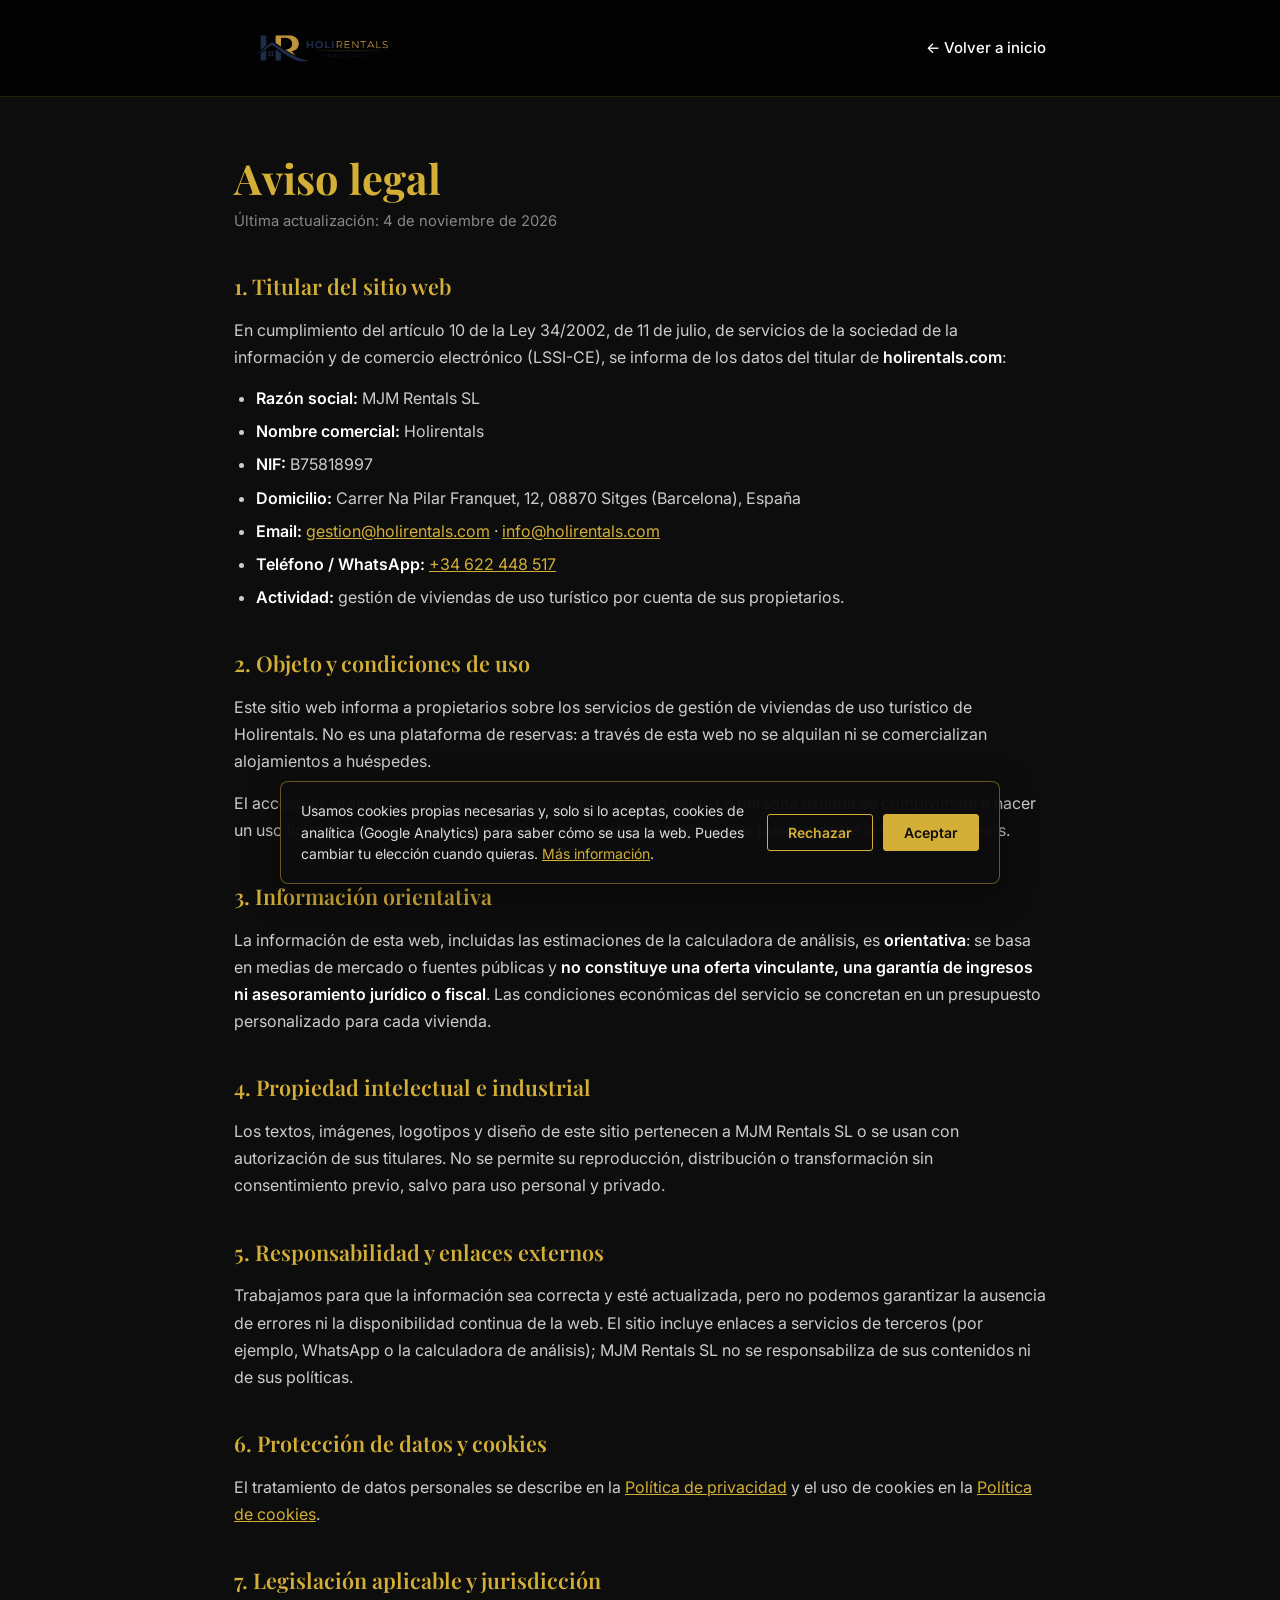
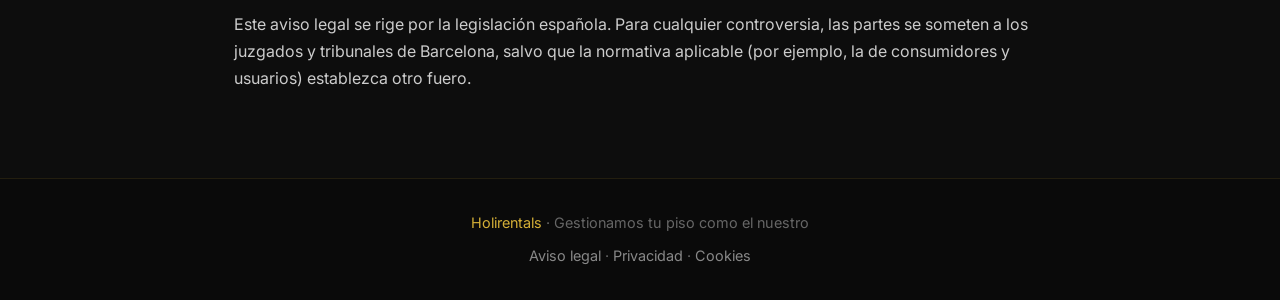
==== aviso-legal/index.html @ 4ffcf336 "W3: aviso legal, privacidad, cookies, banner de consentimiento (Consent Mode v2) y enlaces legales e" ====
<!DOCTYPE html>
<html lang="es">
<head>
<meta charset="UTF-8">
<meta name="viewport" content="width=device-width, initial-scale=1.0">
<title>Aviso legal | Holirentals</title>
<meta name="description" content="Aviso legal de holirentals.com: datos del titular, condiciones de uso y propiedad intelectual.">
<meta name="robots" content="noindex, follow">
<link rel="canonical" href="https://holirentals.com/aviso-legal/">
<link rel="icon" href="/logo.png">
<link href="https://fonts.googleapis.com/css2?family=Inter:wght@400;500;600&family=Playfair+Display:wght@500;600&display=swap" rel="stylesheet">
<link rel="stylesheet" href="/legal.css">
<script src="/consent.js"></script>
</head>
<body>
<header class="top"><div class="wrap top-in">
<a href="/" class="brand"><img src="/logo.png" alt="Holirentals"></a>
<nav><a href="/">← Volver a inicio</a></nav>
</div></header>
<main class="wrap art">
<h1>Aviso legal</h1>
<p class="meta">Última actualización: 4 de noviembre de 2026</p>
<article>
<h2>1. Titular del sitio web</h2>
<p>En cumplimiento del artículo 10 de la Ley 34/2002, de 11 de julio, de servicios de la sociedad de la información y de comercio electrónico (LSSI-CE), se informa de los datos del titular de <strong>holirentals.com</strong>:</p>
<ul>
<li><strong>Razón social:</strong> MJM Rentals SL</li>
<li><strong>Nombre comercial:</strong> Holirentals</li>
<li><strong>NIF:</strong> B75818997</li>
<li><strong>Domicilio:</strong> Carrer Na Pilar Franquet, 12, 08870 Sitges (Barcelona), España</li>
<li><strong>Email:</strong> <a href="mailto:gestion@holirentals.com">gestion@holirentals.com</a> · <a href="mailto:info@holirentals.com">info@holirentals.com</a></li>
<li><strong>Teléfono / WhatsApp:</strong> <a href="tel:+34622448517">+34 622 448 517</a></li>
<li><strong>Actividad:</strong> gestión de viviendas de uso turístico por cuenta de sus propietarios.</li>
</ul>
<h2>2. Objeto y condiciones de uso</h2>
<p>Este sitio web informa a propietarios sobre los servicios de gestión de viviendas de uso turístico de Holirentals. No es una plataforma de reservas: a través de esta web no se alquilan ni se comercializan alojamientos a huéspedes.</p>
<p>El acceso es gratuito y supone la aceptación de este aviso legal. La persona usuaria se compromete a hacer un uso lícito del sitio y de sus contenidos, y a no realizar acciones que puedan dañar la web o a terceros.</p>
<h2>3. Información orientativa</h2>
<p>La información de esta web, incluidas las estimaciones de la calculadora de análisis, es <strong>orientativa</strong>: se basa en medias de mercado o fuentes públicas y <strong>no constituye una oferta vinculante, una garantía de ingresos ni asesoramiento jurídico o fiscal</strong>. Las condiciones económicas del servicio se concretan en un presupuesto personalizado para cada vivienda.</p>
<h2>4. Propiedad intelectual e industrial</h2>
<p>Los textos, imágenes, logotipos y diseño de este sitio pertenecen a MJM Rentals SL o se usan con autorización de sus titulares. No se permite su reproducción, distribución o transformación sin consentimiento previo, salvo para uso personal y privado.</p>
<h2>5. Responsabilidad y enlaces externos</h2>
<p>Trabajamos para que la información sea correcta y esté actualizada, pero no podemos garantizar la ausencia de errores ni la disponibilidad continua de la web. El sitio incluye enlaces a servicios de terceros (por ejemplo, WhatsApp o la calculadora de análisis); MJM Rentals SL no se responsabiliza de sus contenidos ni de sus políticas.</p>
<h2>6. Protección de datos y cookies</h2>
<p>El tratamiento de datos personales se describe en la <a href="/privacidad/">Política de privacidad</a> y el uso de cookies en la <a href="/cookies/">Política de cookies</a>.</p>
<h2>7. Legislación aplicable y jurisdicción</h2>
<p>Este aviso legal se rige por la legislación española. Para cualquier controversia, las partes se someten a los juzgados y tribunales de Barcelona, salvo que la normativa aplicable (por ejemplo, la de consumidores y usuarios) establezca otro fuero.</p>
</article>
</main>
<footer class="foot"><div class="wrap">
<p><span class="gold">Holirentals</span> · Gestionamos tu piso como el nuestro</p>
<p class="legal-links"><a href="/aviso-legal/">Aviso legal</a> · <a href="/privacidad/">Privacidad</a> · <a href="/cookies/">Cookies</a></p>
</div></footer>
</body>
</html>
---- legal.css ----
/* Estilos compartidos de las páginas legales de Holirentals */
* { margin: 0; padding: 0; box-sizing: border-box; }
body { font-family: 'Inter', system-ui, sans-serif; color: #e8e8e8; background: #0d0d0d; line-height: 1.7; }
a { color: #D4AF37; }
a:hover { color: #fff; }
.wrap { max-width: 860px; margin: 0 auto; padding: 0 24px; }
header.top { background: rgba(0,0,0,0.85); border-bottom: 1px solid rgba(212,175,55,0.15); }
.top-in { display: flex; align-items: center; justify-content: space-between; height: 96px; }
.brand img { height: 80px; width: auto; display: block; }
header.top nav a { color: #fff; text-decoration: none; font-size: 15px; font-weight: 500; }
header.top nav a:hover { color: #D4AF37; }
main.art { padding: 56px 24px 72px; }
main.art h1 { font-family: 'Playfair Display', serif; font-size: clamp(2rem, 4vw, 2.6rem); color: #D4AF37; margin-bottom: 6px; line-height: 1.2; }
main.art .meta { color: #888; font-size: 0.92rem; margin-bottom: 34px; }
main.art h2 { font-family: 'Playfair Display', serif; font-size: 1.35rem; color: #D4AF37; margin: 34px 0 12px; font-weight: 600; }
main.art h3 { font-size: 1.05rem; color: #fff; margin: 20px 0 8px; }
main.art p, main.art li { color: #ccc; font-size: 1rem; }
main.art p { margin-bottom: 14px; }
main.art ul { margin: 0 0 16px 22px; }
main.art li { margin-bottom: 6px; }
main.art strong { color: #fff; font-weight: 600; }
.tbl { width: 100%; border-collapse: collapse; margin: 8px 0 20px; font-size: 0.93rem; }
.tbl th, .tbl td { text-align: left; padding: 10px 12px; border-bottom: 1px solid rgba(255,255,255,0.08); color: #ccc; vertical-align: top; }
.tbl th { color: #D4AF37; font-weight: 600; border-bottom: 1px solid rgba(212,175,55,0.35); }
.tbl-wrap { overflow-x: auto; }
.btn { display: inline-block; padding: 11px 24px; background: #D4AF37; color: #0d0d0d; text-decoration: none; font-weight: 600; font-size: 15px; border-radius: 3px; border: none; cursor: pointer; font-family: inherit; }
.btn:hover { background: #c9a227; color: #0d0d0d; }
footer.foot { background: #0a0a0a; padding: 32px 0; border-top: 1px solid rgba(212,175,55,0.12); text-align: center; }
footer.foot p { color: #666; font-size: 0.9rem; }
footer.foot .gold { color: #D4AF37; }
footer.foot .legal-links { margin-top: 8px; }
footer.foot .legal-links a { color: #888; text-decoration: none; }
footer.foot .legal-links a:hover { color: #D4AF37; }
@media (max-width: 600px) { .top-in { height: 68px; } .brand img { height: 50px; } main.art { padding: 40px 18px 56px; } }
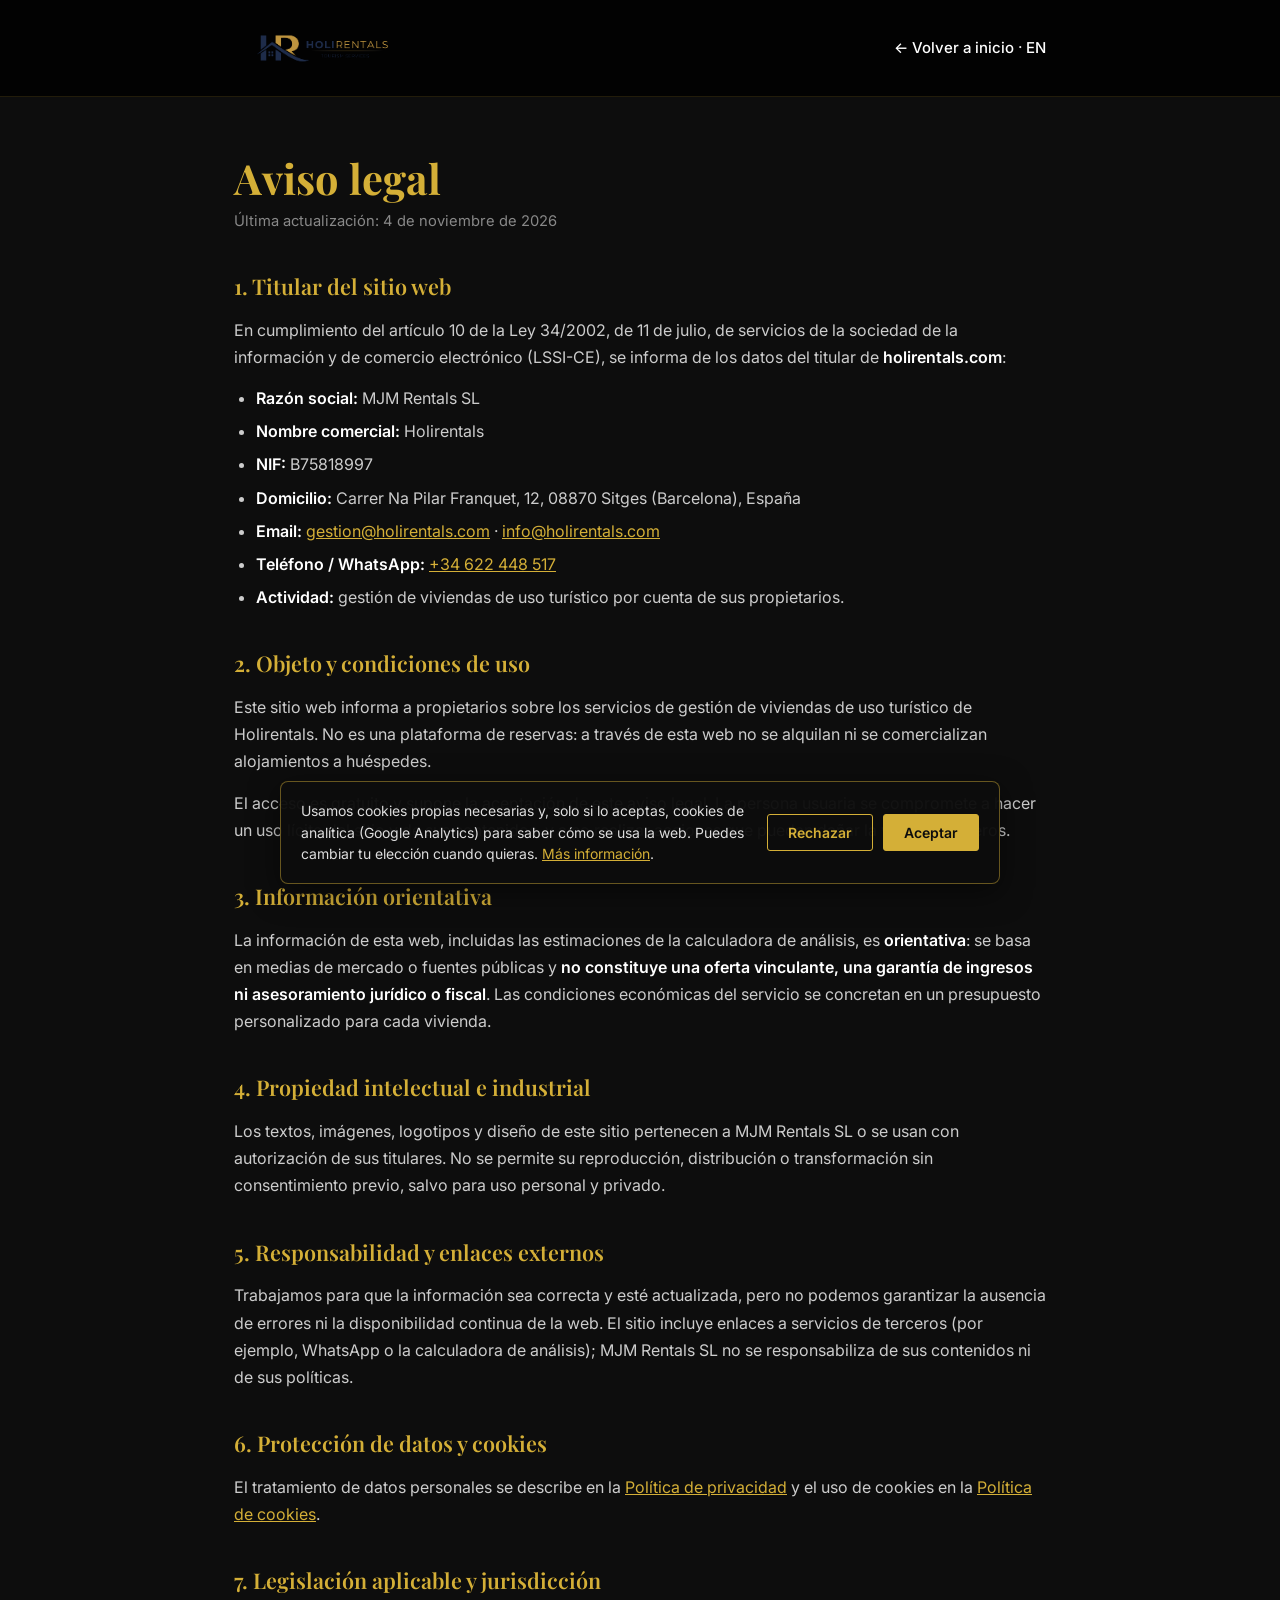
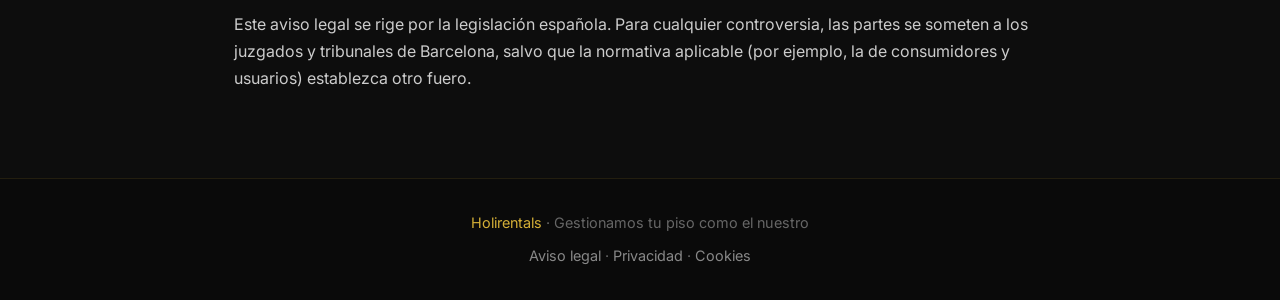
==== commit 1bd9dbdf: "W8: versión inglesa /en/, hreflang, canonical, favicon, Open Graph y sitemap" ====
--- a/aviso-legal/index.html
+++ b/aviso-legal/index.html
@@ -7,7 +7,11 @@
 <meta name="description" content="Aviso legal de holirentals.com: datos del titular, condiciones de uso y propiedad intelectual.">
 <meta name="robots" content="noindex, follow">
 <link rel="canonical" href="https://holirentals.com/aviso-legal/">
-<link rel="icon" href="/logo.png">
+<link rel="alternate" hreflang="es" href="https://holirentals.com/aviso-legal/">
+<link rel="alternate" hreflang="en" href="https://holirentals.com/en/legal-notice/">
+<link rel="alternate" hreflang="x-default" href="https://holirentals.com/aviso-legal/">
+<link rel="icon" href="/logo.png" type="image/png">
+<link rel="apple-touch-icon" href="/logo.png">
 <link href="https://fonts.googleapis.com/css2?family=Inter:wght@400;500;600&family=Playfair+Display:wght@500;600&display=swap" rel="stylesheet">
 <link rel="stylesheet" href="/legal.css">
 <script src="/consent.js"></script>
@@ -15,7 +19,7 @@
 <body>
 <header class="top"><div class="wrap top-in">
 <a href="/" class="brand"><img src="/logo.png" alt="Holirentals"></a>
-<nav><a href="/">← Volver a inicio</a></nav>
+<nav><a href="/">← Volver a inicio</a> · <a href="/en/legal-notice/" hreflang="en" lang="en">EN</a></nav>
 </div></header>
 <main class="wrap art">
 <h1>Aviso legal</h1>
